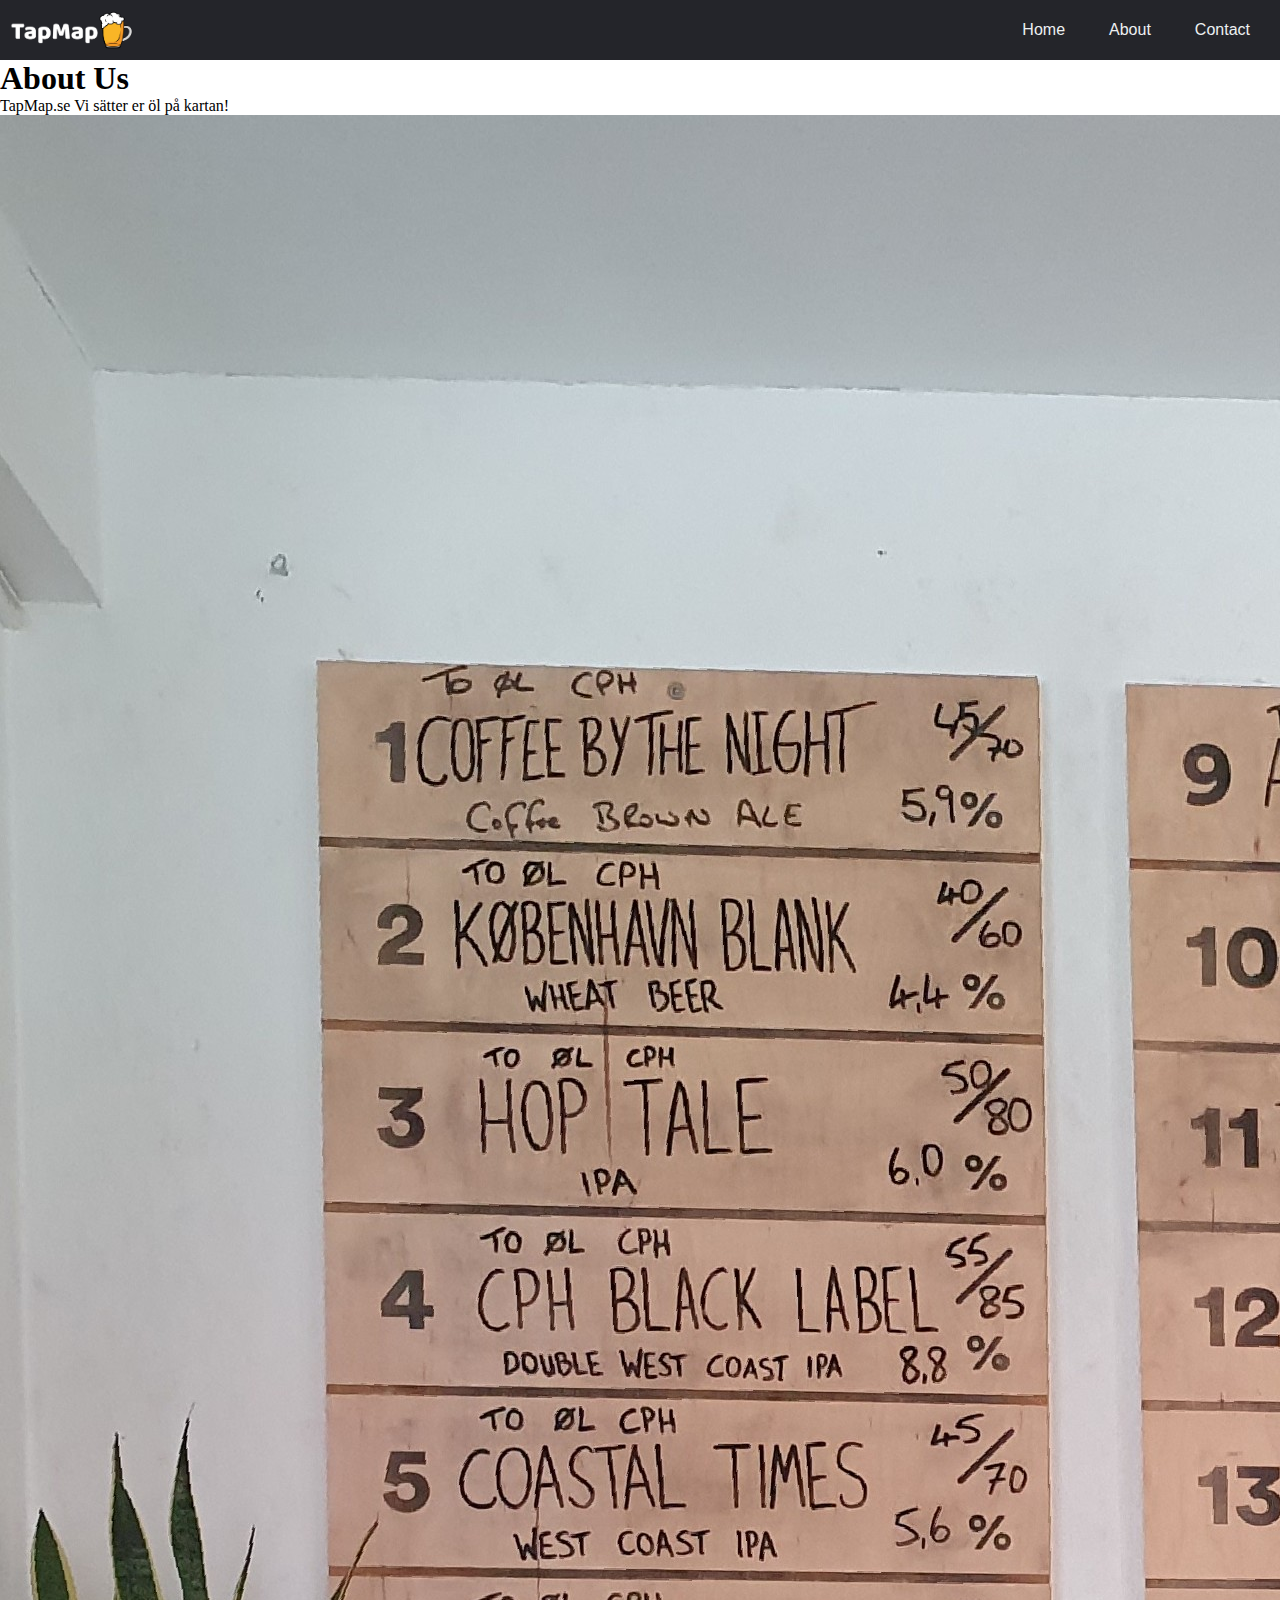
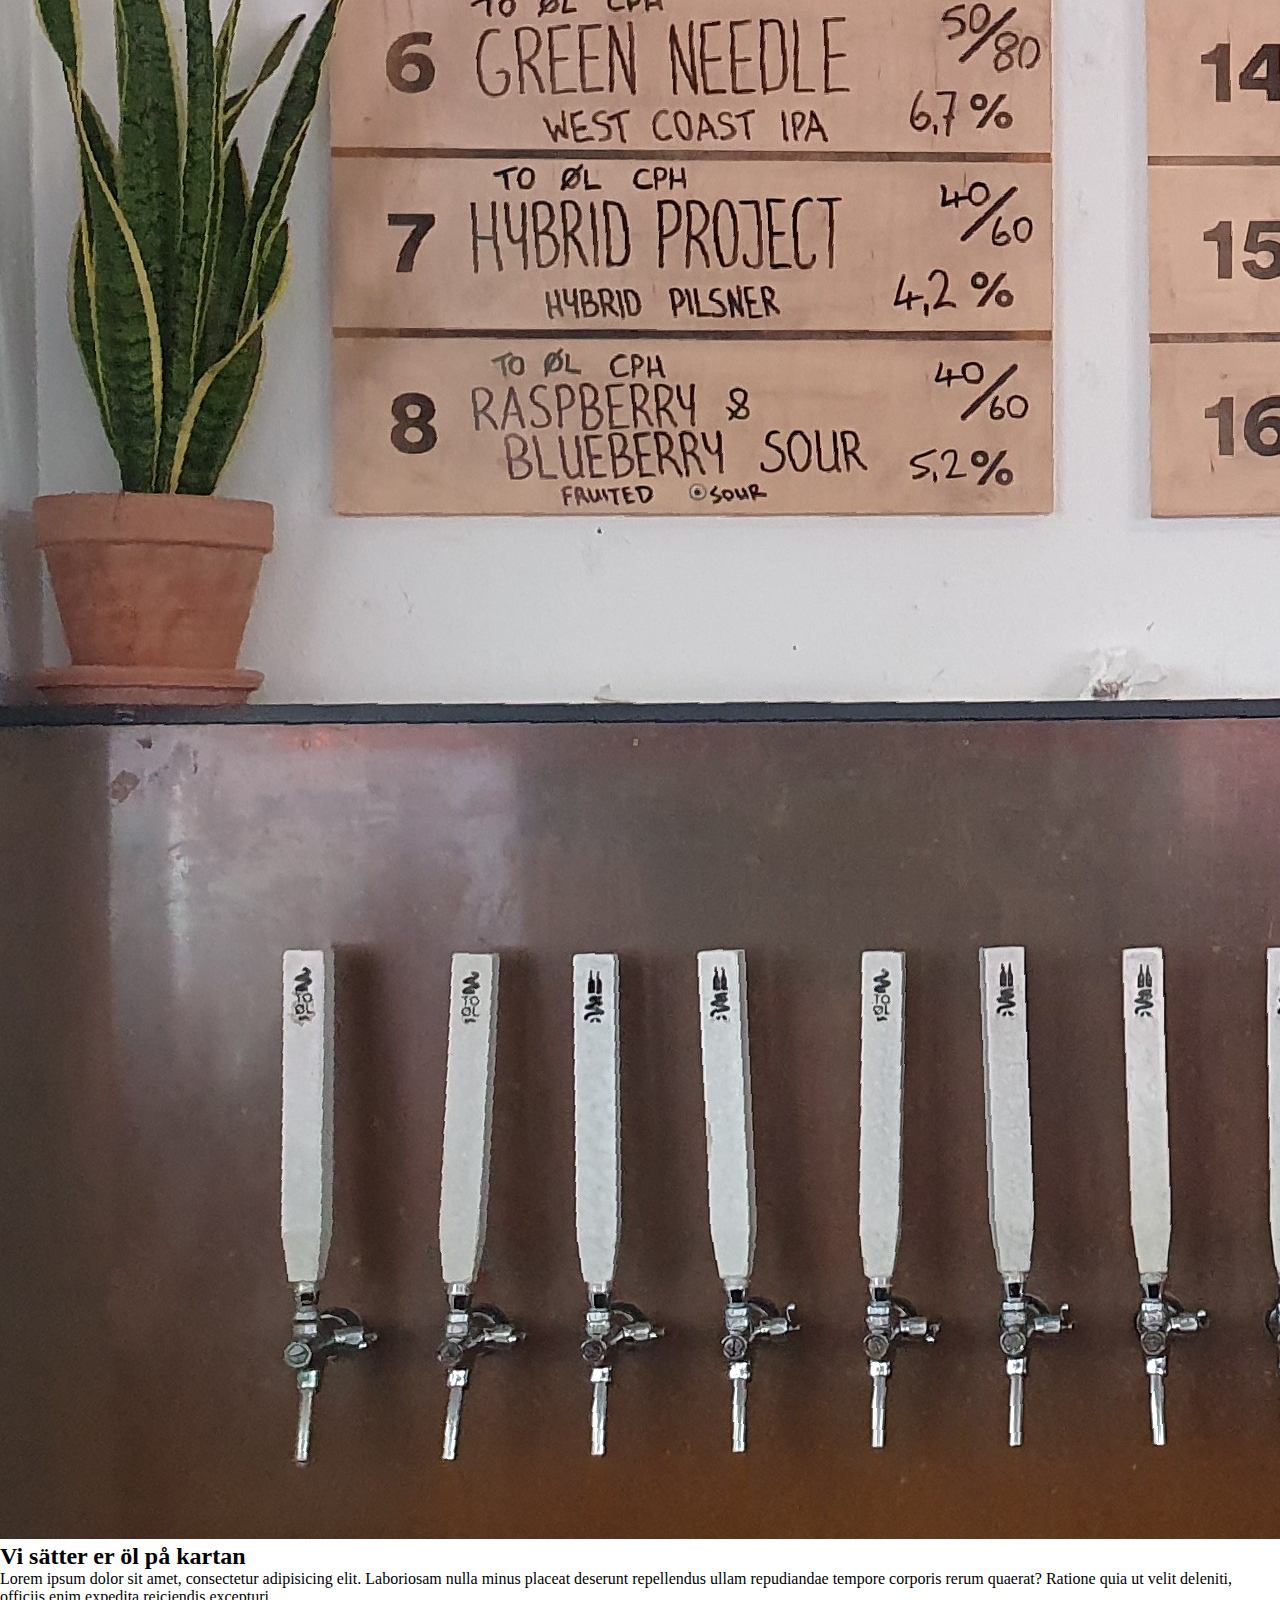
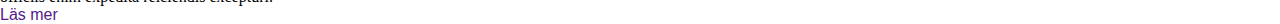
==== About.html @ b4ba3017 "Added About.html" ====
<!DOCTYPE html>
<html>
<head>
    <title>Responsive About Us Section</title>
    <meta charset="utf-8">
    <meta name="viewport" content="width=device-width, initial-scale=1.0">
    <link rel="stylesheet" type="text/css" href="style.css">
</head>


<body>
    <header>
        <img class="logo" src="images/Logo1.png" alt="logo" />
        <nav>
            <ul class="nav_links">
                <li><a href="#">Home</a></li>
                <li><a href="#">About</a></li>
                <li><a href="#">Contact</a></li>
            </ul>
        </nav>
    </header>
    <div class="heading">
        <h1> About Us </h1>
        <p> TapMap.se Vi sätter er öl på kartan!
        </p>
    </div>
    <div class="container">
        <section class="about">
            <div>
                <img src="images/toöl.jpg">
            </div>
            <div class="about-content">
                <h2>Vi sätter er öl på kartan</h2>
                <p>Lorem ipsum dolor sit amet, consectetur adipisicing elit. Laboriosam nulla minus placeat deserunt repellendus ullam repudiandae tempore corporis rerum quaerat? Ratione quia ut velit deleniti, officiis enim expedita reiciendis excepturi.</p>
                <a href="" class="read-more">Läs mer</a>
            </div>
        </section>
    </div>
</body>
</html>
---- style.css ----
*{
    box-sizing: border-box;
    margin: 0;
    padding: 0;
    text-decoration: none;
    
}
.logo{
    cursor: pointer;
    height: 40px;
}
.logo img{
    height: 40px;
}
li, a{
    font-family: sans-serif;
    font-weight: 500;
    font-size: 16px;
}

header{
    width: 100%;
    height: 40px;
    display: flex;
    justify-content: space-between;
    align-items: center;
    padding: 30px 10px;
    background-color: #24252A;
}

.nav_links{
    list-style: none;
}

.nav_links li{
    display: inline-block;
    padding: 0px 20px;
}

.nav_links a{
   color: #edf0f1;
}

/* Marker tweaks */
.mapboxgl-popup-close-button {
  display: none;
}

.mapboxgl-popup-content {
  font:
    400 16px/22px 'Source Sans Pro',
    'Helvetica Neue',
    sans-serif;
  padding: 10px;
  width: 300px;
}

.mapboxgl-popup-content h3 {
  text-align: center;
  background: #f0b526;
  color: #fff;
  width: 300px;
  margin-left: -10px;
  padding: 10px;
  border-radius: 3px 3px 0 0;
  font-weight: 700;
  margin-top: -15px;
}

.mapboxgl-popup-content h4 {
  margin: 0;
  padding: 10px;
  font-weight: 400;
}

.mapboxgl-popup-content div {
  padding: 10px;
}

.mapboxgl-popup-anchor-top > .mapboxgl-popup-content {
  margin-top: 15px;
}
#map {
    width: 100vw;
    height: 100vh;
}
        
.custom-marker {
    background-size: cover;
    width: 90px;
    height: 90px;
    border-radius: 100%;
    cursor: pointer;
    background-color: transparent;
    transition: none;
}
 @media (max-width: 600px) {
    .custom-marker {
        width: 45px;
        height: 45px;
    }
     .nav_links li{
        display: inline-block;
        padding: 0px 10px;
}
 }
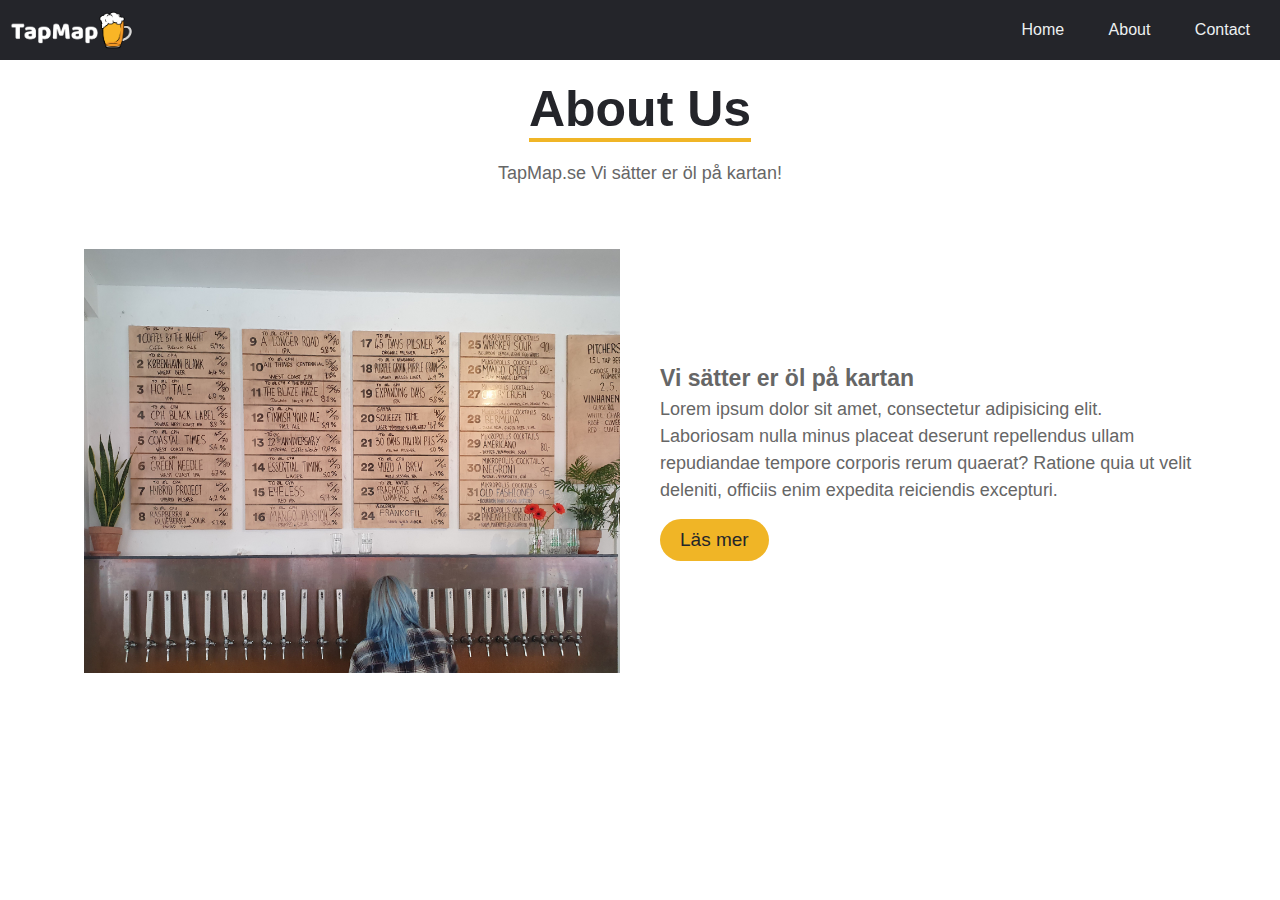
==== commit 25f8dcf5: "Update About.html" ====
--- a/About.html
+++ b/About.html
@@ -1,7 +1,7 @@
 <!DOCTYPE html>
 <html>
 <head>
-    <title>Responsive About Us Section</title>
+    <title>TapMap.se</title>
     <meta charset="utf-8">
     <meta name="viewport" content="width=device-width, initial-scale=1.0">
     <link rel="stylesheet" type="text/css" href="style.css">
@@ -13,8 +13,8 @@
         <img class="logo" src="images/Logo1.png" alt="logo" />
         <nav>
             <ul class="nav_links">
-                <li><a href="#">Home</a></li>
-                <li><a href="#">About</a></li>
+                <li><a href="https://tapmap.se">Home</a></li>
+                <li><a href="About.html">About</a></li>
                 <li><a href="#">Contact</a></li>
             </ul>
         </nav>
@@ -26,7 +26,7 @@
     </div>
     <div class="container">
         <section class="about">
-            <div>
+            <div class="about-image">
                 <img src="images/toöl.jpg">
             </div>
             <div class="about-content">
--- a/style.css
+++ b/style.css
@@ -3,8 +3,135 @@
     margin: 0;
     padding: 0;
     text-decoration: none;
-    
-}
+    font-family: 'Roboto', sans-serif;
+}
+
+.heading{
+    width: 90%;
+    display: flex;
+    justify-content: center;
+    align-items: center;
+    flex-direction: column;
+    text-align: center;
+    margin: 20px auto;
+}
+
+.heading h1{
+    font-size: 50px;
+    color: #24252A;
+    margin-bottom: 25px;
+    position: relative;
+}
+
+.heading h1::after{
+    content: "";
+    position: absolute;
+    width: 100%;
+    height: 4px;
+    display: block;
+    margin: 0 auto;
+    background-color: #f0b526;
+}
+
+.heading p{
+    font-size: 18px;
+    color: #666;
+    margin-bottom: 35px;
+}
+
+.container{
+    width: 90%;
+    margin:0 auto;
+    padding: 10px 20px;
+}
+
+.about{
+    display: flex;
+    justify-content: space-between;
+    align-items: center;
+    flex-wrap: wrap;
+}
+
+.about-image{
+    flex: 1;
+    margin-right: 40px;
+    overflow: hidden;
+}
+
+.about-image img{
+    max-width: 100%;
+    height: auto;
+    display: block;
+    transition: 0.5s ease;
+}
+
+.about-image:hover img{
+    transform: scale(1.2);
+}
+
+.about-content{
+    flex: 1;
+}
+
+.about-content h2{
+    font-size: 23px;
+    line-height: 1.5;
+    color: #666;
+}
+
+.about-content p{
+    font-size: 18px;
+    line-height: 1.5;
+    color: #666;
+}
+
+.about-content .read-more{
+    display: inline-block;
+    padding: 10px 20px;
+    background-color: #f0b526;
+    color: #24252A;
+    font-size: 19px;
+    text-decoration: none;
+    border-radius: 25px;
+    margin-top: 15px;
+    transition: 0.3s ease;
+}
+
+.about-content .read-more:hover{
+    background-color: #c9951e;
+}
+
+@media screen and (max-width: 768px) {
+    .heading{
+        padding: 0px 20px;
+    }
+    .heading h1{
+        font-size: 36px;
+    }
+    .heading p{
+        font-size: 17px;
+        margin-bottom: 0px;
+    }
+    .container{
+        padding: 0px;
+    }
+    .about{
+        padding: 20px;
+        flex-direction: column;
+    }
+    .about-image{
+        margin-right: 0px;
+        margin-bottom: 20px;
+    }
+    .about-content p{
+        padding: 0px;
+        font-size: 16px;
+    }
+    .about-content .read-more{
+        font-size: 16px;
+    }
+}
+
 .logo{
     cursor: pointer;
     height: 40px;
@@ -101,6 +228,6 @@
     }
      .nav_links li{
         display: inline-block;
-        padding: 0px 10px;
+        padding: 0px 5px;
 }
  }
